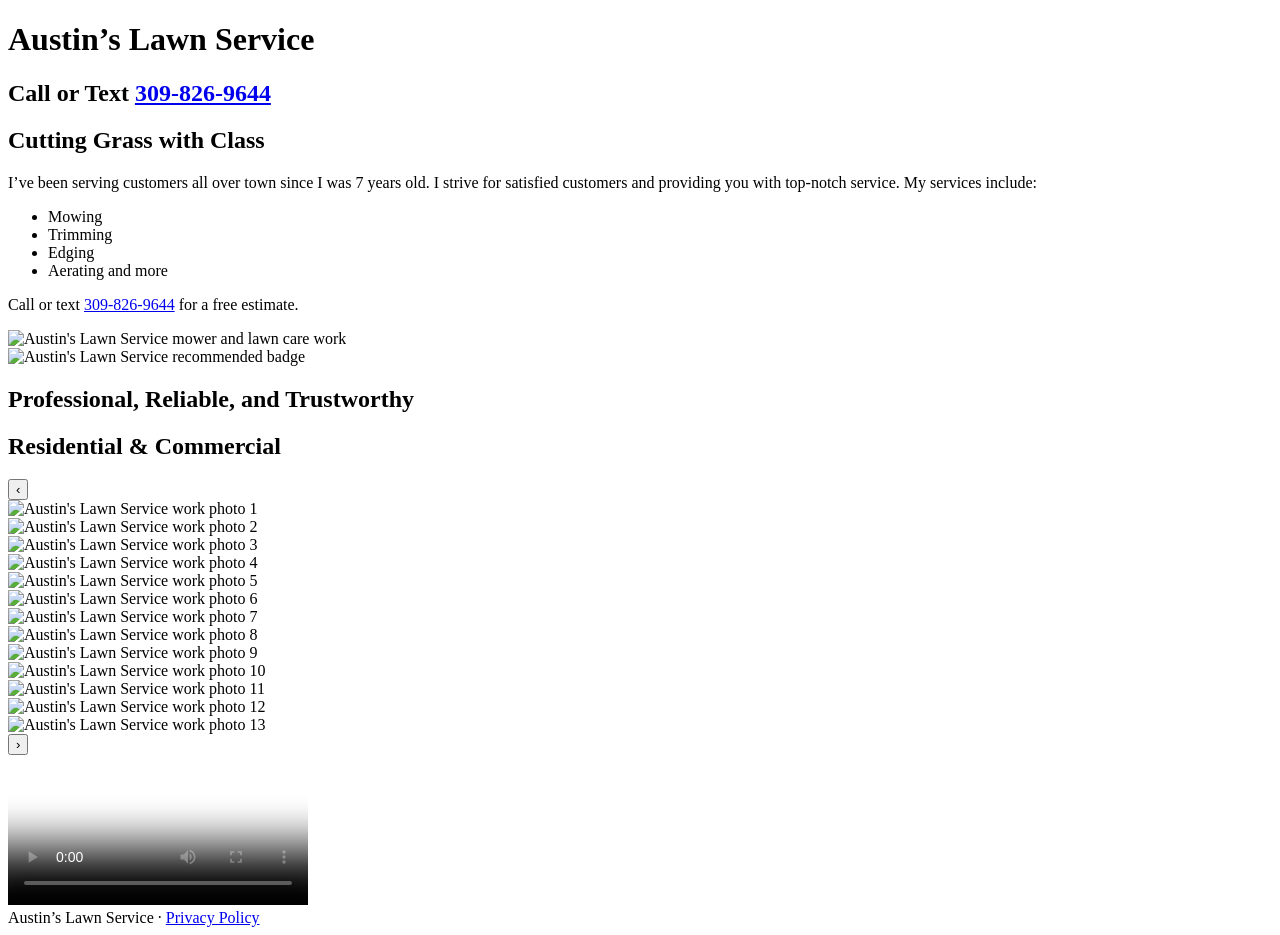
==== index.html @ 8536aaed "Move index.html from public folder to repository root" ====
<!DOCTYPE html>
<html lang="en">
<head>
  <meta charset="UTF-8">
  <meta name="viewport" content="width=device-width, initial-scale=1.0">
  <title>Austin's Lawn Service | Cutting Grass with Class</title>
  <meta name="description" content="Austin's Lawn Service offers mowing, trimming, edging, aerating, and more. Call or text 309-826-9644 for a free estimate.">
  <link rel="canonical" href="https://www.austinslawnservice.com/">
  <link rel="icon" type="image/png" sizes="32x32" href="media/cropped-AustinLawnService-512x512px-wbackground-32x32.png">
  <link rel="apple-touch-icon" href="media/cropped-AustinLawnService-512x512px-wbackground-180x180.png">
  <link rel="preconnect" href="https://fonts.googleapis.com">
  <link rel="preconnect" href="https://fonts.gstatic.com" crossorigin>
  <link href="https://fonts.googleapis.com/css2?family=Open+Sans:wght@300;400;500;600;700;800&display=swap" rel="stylesheet">
  <link rel="stylesheet" href="assets/css/styles.css">
</head>
<body>
  <div class="site-shell">
    <header class="topbar">
      <div class="topbar__inner">
        <h1>Austin’s Lawn Service</h1>
        <h2>Call or Text <a class="inline-phone" href="tel:+13098269644">309-826-9644</a></h2>
      </div>
    </header>

    <main>
      <section class="section section--green">
        <div class="container grid">
          <div class="hero-copy">
            <h1>Cutting Grass with Class</h1>
            <p>I’ve been serving customers all over town since I was 7 years old. I strive for satisfied customers and providing you with top-notch service. My services include:</p>
            <ul>
              <li>Mowing</li>
              <li>Trimming</li>
              <li>Edging</li>
              <li>Aerating and more</li>
            </ul>
            <p>Call or text <a href="sms:+13098269644">309-826-9644</a> for a free estimate.</p>
          </div>
          <div class="hero-media">
            <img src="media/austinlsheader.jpg" alt="Austin's Lawn Service mower and lawn care work" fetchpriority="high">
          </div>
        </div>
      </section>

      <section class="section section--green">
        <div class="container">
          <img class="badge" src="media/AustinLawnServiceRecommend-light-192x60px.png" alt="Austin's Lawn Service recommended badge">
          <div class="center-text">
            <h2>Professional, Reliable, and Trustworthy</h2>
            <h2>Residential &amp; Commercial</h2>
          </div>

          <div class="gallery-shell">
            <div class="carousel" data-carousel>
              <button class="carousel__button carousel__button--prev" type="button" aria-label="Previous slide">&#8249;</button>
              <div class="carousel__viewport">
                <div class="carousel__track">
            <div class="carousel__slide"><img src="media/austincit1.jpeg"alt="Austin's Lawn Service work photo 1" loading="lazy"></div>
            <div class="carousel__slide"><img src="media/austincit2.jpeg" alt="Austin's Lawn Service work photo 2" loading="lazy"></div>
            <div class="carousel__slide"><img src="media/austincitbefore.jpeg" alt="Austin's Lawn Service work photo 3" loading="lazy"></div>
            <div class="carousel__slide"><img src="media/austincitafter.jpeg" alt="Austin's Lawn Service work photo 4" loading="lazy"></div>
            <div class="carousel__slide"><img src="media/austincitditch.jpeg" alt="Austin's Lawn Service work photo 5" loading="lazy"></div>
            <div class="carousel__slide"><img src="media/austincitmow.jpeg" alt="Austin's Lawn Service work photo 6" loading="lazy"></div>
            <div class="carousel__slide"><img src="media/austinlshead.jpg" alt="Austin's Lawn Service work photo 7" loading="lazy"></div>
            <div class="carousel__slide"><img src="media/austinlsfront.jpg" alt="Austin's Lawn Service work photo 8" loading="lazy"></div>
            <div class="carousel__slide"><img src="media/austinlsback.jpg" alt="Austin's Lawn Service work photo 9" loading="lazy"></div>
            <div class="carousel__slide"><img src="media/austintootall.jpeg" alt="Austin's Lawn Service work photo 10" loading="lazy"></div>
            <div class="carousel__slide"><img src="media/austintootalltwo.jpeg" alt="Austin's Lawn Service work photo 11" loading="lazy"></div>
            <div class="carousel__slide"><img src="media/austinbeforepatch.jpeg" alt="Austin's Lawn Service work photo 12" loading="lazy"></div>
            <div class="carousel__slide"><img src="media/austinafterpatch.jpeg" alt="Austin's Lawn Service work photo 13" loading="lazy"></div>
                </div>
              </div>
              <button class="carousel__button carousel__button--next" type="button" aria-label="Next slide">&#8250;</button>
              <div class="carousel__dots" aria-label="Carousel navigation"></div>
            </div>

            <div class="video-wrap">
              <video controls preload="metadata" poster="media/IMG_0356.jpeg">
                <source src="media/AustinReady.mp4" type="video/mp4">
                Your browser does not support the video tag.
              </video>
            </div>
          </div>
        </div>
      </section>
    </main>

    <footer class="footer">
      <div class="container">
        Austin’s Lawn Service &middot; <a href="privacy.html">Privacy Policy</a>
      </div>
    </footer>
  </div>

  <script src="assets/js/site.js"></script>
</body>
</html>
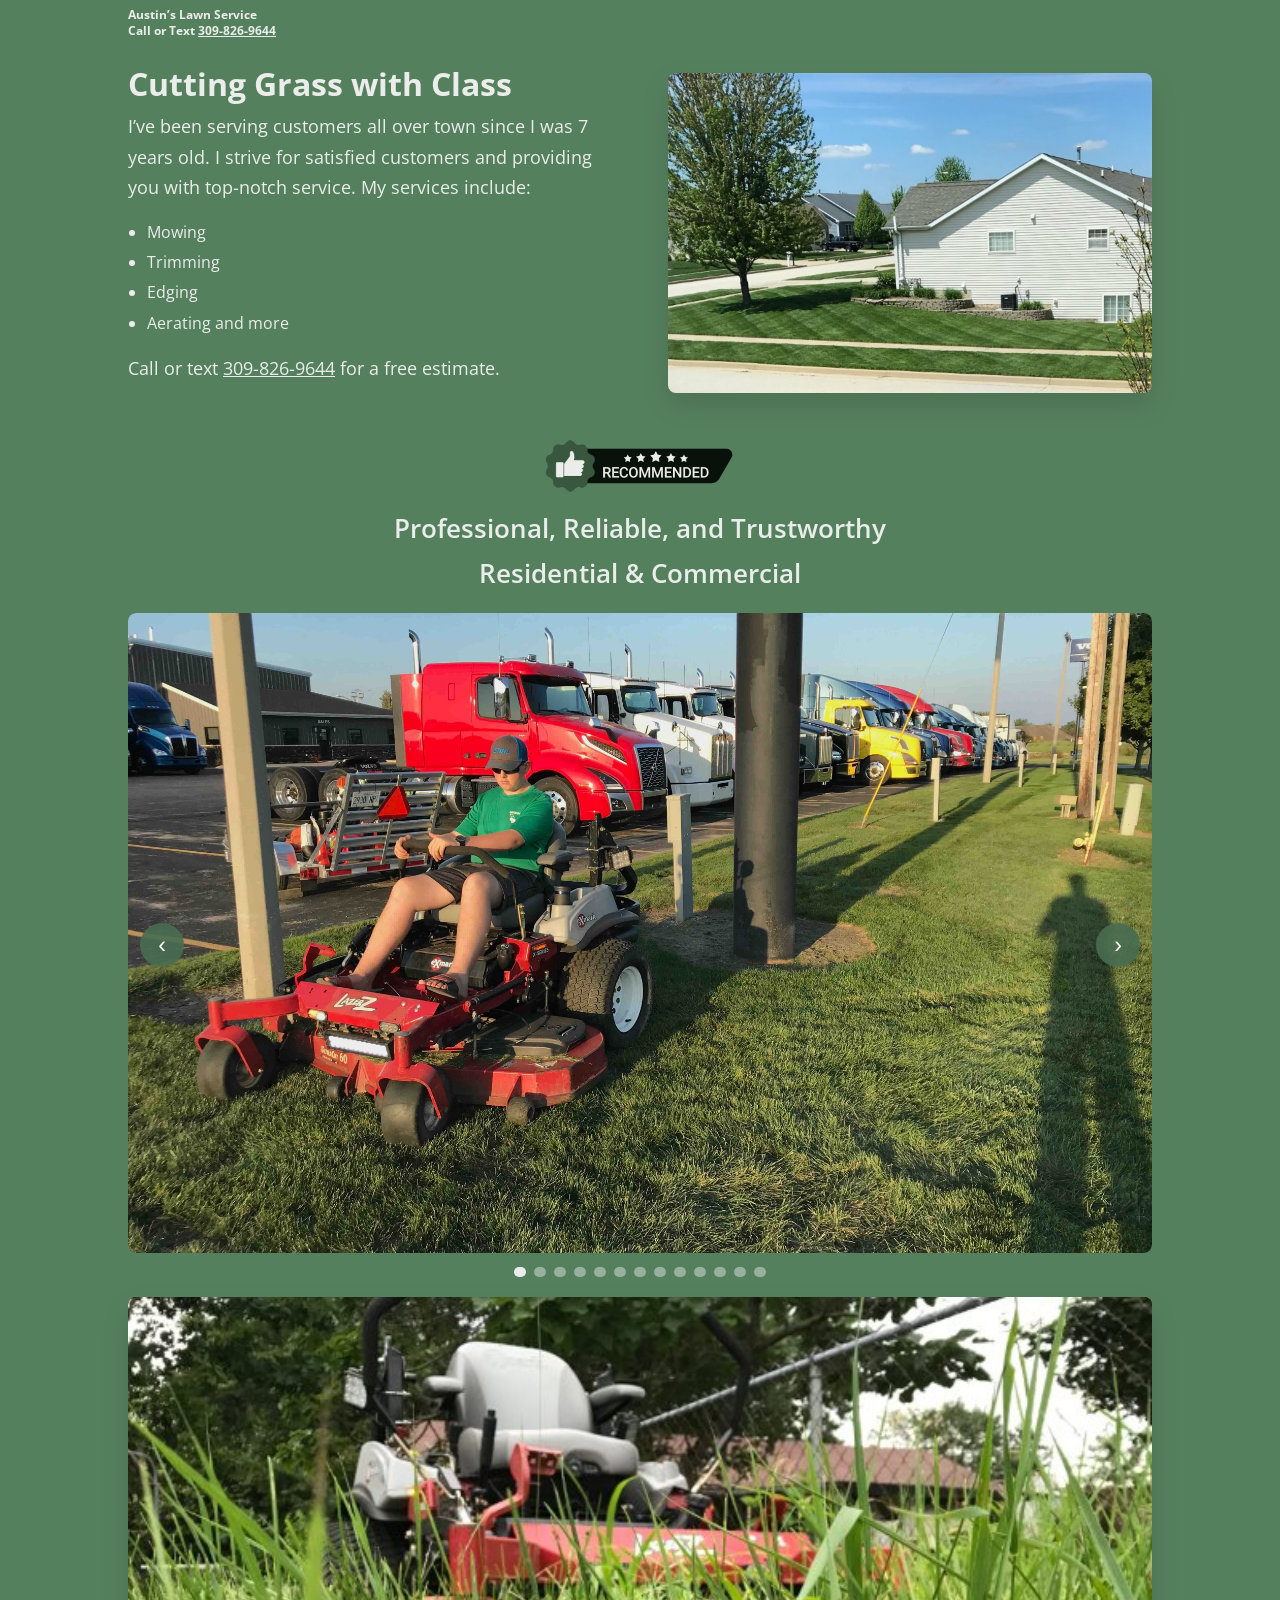
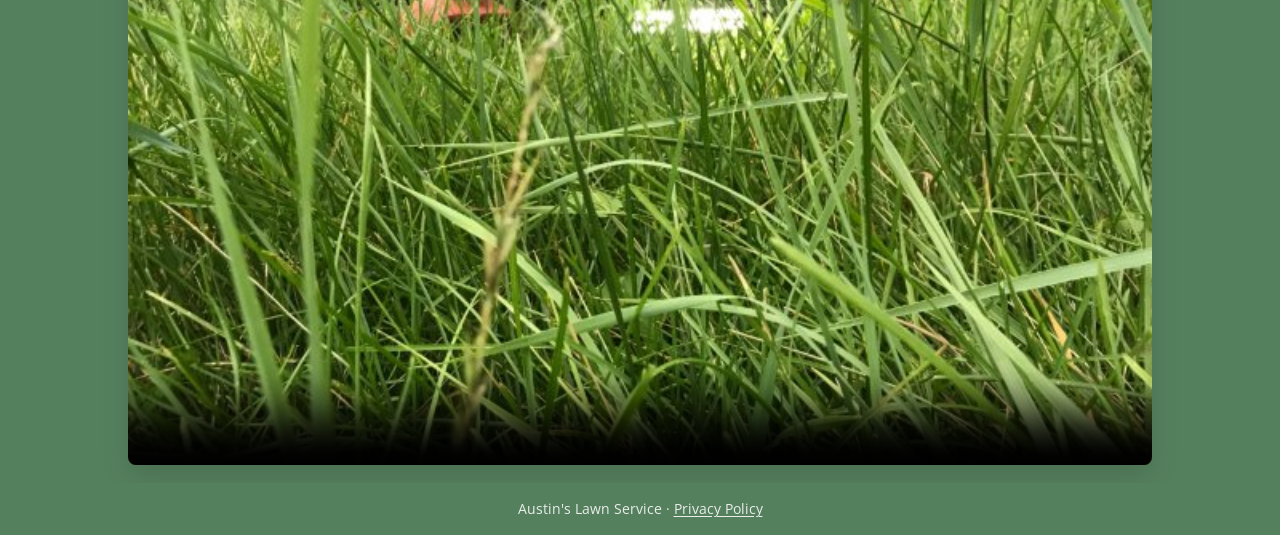
==== commit 1a3f29f9: "Update URL references in index.html for root location - all resources in public folder" ====
--- a/index.html
+++ b/index.html
@@ -6,12 +6,12 @@
   <title>Austin's Lawn Service | Cutting Grass with Class</title>
   <meta name="description" content="Austin's Lawn Service offers mowing, trimming, edging, aerating, and more. Call or text 309-826-9644 for a free estimate.">
   <link rel="canonical" href="https://www.austinslawnservice.com/">
-  <link rel="icon" type="image/png" sizes="32x32" href="media/cropped-AustinLawnService-512x512px-wbackground-32x32.png">
-  <link rel="apple-touch-icon" href="media/cropped-AustinLawnService-512x512px-wbackground-180x180.png">
+  <link rel="icon" type="image/png" sizes="32x32" href="public/media/cropped-AustinLawnService-512x512px-wbackground-32x32.png">
+  <link rel="apple-touch-icon" href="public/media/cropped-AustinLawnService-512x512px-wbackground-180x180.png">
   <link rel="preconnect" href="https://fonts.googleapis.com">
   <link rel="preconnect" href="https://fonts.gstatic.com" crossorigin>
   <link href="https://fonts.googleapis.com/css2?family=Open+Sans:wght@300;400;500;600;700;800&display=swap" rel="stylesheet">
-  <link rel="stylesheet" href="assets/css/styles.css">
+  <link rel="stylesheet" href="public/assets/css/styles.css">
 </head>
 <body>
   <div class="site-shell">
@@ -37,14 +37,14 @@
             <p>Call or text <a href="sms:+13098269644">309-826-9644</a> for a free estimate.</p>
           </div>
           <div class="hero-media">
-            <img src="media/austinlsheader.jpg" alt="Austin's Lawn Service mower and lawn care work" fetchpriority="high">
+            <img src="public/media/austinlsheader.jpg" alt="Austin's Lawn Service mower and lawn care work" fetchpriority="high">
           </div>
         </div>
       </section>
 
       <section class="section section--green">
         <div class="container">
-          <img class="badge" src="media/AustinLawnServiceRecommend-light-192x60px.png" alt="Austin's Lawn Service recommended badge">
+          <img class="badge" src="public/media/AustinLawnServiceRecommend-light-192x60px.png" alt="Austin's Lawn Service recommended badge">
           <div class="center-text">
             <h2>Professional, Reliable, and Trustworthy</h2>
             <h2>Residential &amp; Commercial</h2>
@@ -55,19 +55,19 @@
               <button class="carousel__button carousel__button--prev" type="button" aria-label="Previous slide">&#8249;</button>
               <div class="carousel__viewport">
                 <div class="carousel__track">
-            <div class="carousel__slide"><img src="media/austincit1.jpeg"alt="Austin's Lawn Service work photo 1" loading="lazy"></div>
-            <div class="carousel__slide"><img src="media/austincit2.jpeg" alt="Austin's Lawn Service work photo 2" loading="lazy"></div>
-            <div class="carousel__slide"><img src="media/austincitbefore.jpeg" alt="Austin's Lawn Service work photo 3" loading="lazy"></div>
-            <div class="carousel__slide"><img src="media/austincitafter.jpeg" alt="Austin's Lawn Service work photo 4" loading="lazy"></div>
-            <div class="carousel__slide"><img src="media/austincitditch.jpeg" alt="Austin's Lawn Service work photo 5" loading="lazy"></div>
-            <div class="carousel__slide"><img src="media/austincitmow.jpeg" alt="Austin's Lawn Service work photo 6" loading="lazy"></div>
-            <div class="carousel__slide"><img src="media/austinlshead.jpg" alt="Austin's Lawn Service work photo 7" loading="lazy"></div>
-            <div class="carousel__slide"><img src="media/austinlsfront.jpg" alt="Austin's Lawn Service work photo 8" loading="lazy"></div>
-            <div class="carousel__slide"><img src="media/austinlsback.jpg" alt="Austin's Lawn Service work photo 9" loading="lazy"></div>
-            <div class="carousel__slide"><img src="media/austintootall.jpeg" alt="Austin's Lawn Service work photo 10" loading="lazy"></div>
-            <div class="carousel__slide"><img src="media/austintootalltwo.jpeg" alt="Austin's Lawn Service work photo 11" loading="lazy"></div>
-            <div class="carousel__slide"><img src="media/austinbeforepatch.jpeg" alt="Austin's Lawn Service work photo 12" loading="lazy"></div>
-            <div class="carousel__slide"><img src="media/austinafterpatch.jpeg" alt="Austin's Lawn Service work photo 13" loading="lazy"></div>
+            <div class="carousel__slide"><img src="public/media/austincit1.jpeg"alt="Austin's Lawn Service work photo 1" loading="lazy"></div>
+            <div class="carousel__slide"><img src="public/media/austincit2.jpeg" alt="Austin's Lawn Service work photo 2" loading="lazy"></div>
+            <div class="carousel__slide"><img src="public/media/austincitbefore.jpeg" alt="Austin's Lawn Service work photo 3" loading="lazy"></div>
+            <div class="carousel__slide"><img src="public/media/austincitafter.jpeg" alt="Austin's Lawn Service work photo 4" loading="lazy"></div>
+            <div class="carousel__slide"><img src="public/media/austincitditch.jpeg" alt="Austin's Lawn Service work photo 5" loading="lazy"></div>
+            <div class="carousel__slide"><img src="public/media/austincitmow.jpeg" alt="Austin's Lawn Service work photo 6" loading="lazy"></div>
+            <div class="carousel__slide"><img src="public/media/austinlshead.jpg" alt="Austin's Lawn Service work photo 7" loading="lazy"></div>
+            <div class="carousel__slide"><img src="public/media/austinlsfront.jpg" alt="Austin's Lawn Service work photo 8" loading="lazy"></div>
+            <div class="carousel__slide"><img src="public/media/austinlsback.jpg" alt="Austin's Lawn Service work photo 9" loading="lazy"></div>
+            <div class="carousel__slide"><img src="public/media/austintootall.jpeg" alt="Austin's Lawn Service work photo 10" loading="lazy"></div>
+            <div class="carousel__slide"><img src="public/media/austintootalltwo.jpeg" alt="Austin's Lawn Service work photo 11" loading="lazy"></div>
+            <div class="carousel__slide"><img src="public/media/austinbeforepatch.jpeg" alt="Austin's Lawn Service work photo 12" loading="lazy"></div>
+            <div class="carousel__slide"><img src="public/media/austinafterpatch.jpeg" alt="Austin's Lawn Service work photo 13" loading="lazy"></div>
                 </div>
               </div>
               <button class="carousel__button carousel__button--next" type="button" aria-label="Next slide">&#8250;</button>
@@ -75,8 +75,8 @@
             </div>
 
             <div class="video-wrap">
-              <video controls preload="metadata" poster="media/IMG_0356.jpeg">
-                <source src="media/AustinReady.mp4" type="video/mp4">
+              <video controls preload="metadata" poster="public/media/IMG_0356.jpeg">
+                <source src="public/media/AustinReady.mp4" type="video/mp4">
                 Your browser does not support the video tag.
               </video>
             </div>
@@ -87,11 +87,11 @@
 
     <footer class="footer">
       <div class="container">
-        Austin’s Lawn Service &middot; <a href="privacy.html">Privacy Policy</a>
+        Austin's Lawn Service &middot; <a href="public/privacy.html">Privacy Policy</a>
       </div>
     </footer>
   </div>
 
-  <script src="assets/js/site.js"></script>
+  <script src="public/assets/js/site.js"></script>
 </body>
 </html>
--- a/public/assets/css/styles.css
+++ b/public/assets/css/styles.css
@@ -0,0 +1,230 @@
+:root{
+  --brand-green:#55805e;
+  --brand-green-dark:#496d51;
+  --brand-cream:#eaedea;
+  --text:#4d4d4d;
+  --white:#ffffff;
+  --max-width:1080px;
+  --shadow:0 12px 28px rgba(0,0,0,.12);
+  --radius:8px;
+}
+
+*{box-sizing:border-box}
+html{scroll-behavior:smooth}
+body{
+  margin:0;
+  font-family:"Open Sans", Arial, sans-serif;
+  color:var(--text);
+  background:var(--brand-green);
+  line-height:1.7;
+}
+img,video{max-width:100%;height:auto;display:block}
+a{color:inherit}
+.site-shell{background:var(--white); min-height:100vh}
+.topbar{
+  background:var(--brand-green);
+  color:var(--brand-cream);
+  border-bottom:1px solid var(--brand-green);
+}
+.topbar__inner,
+.container{
+  width:min(80%, var(--max-width));
+  margin:0 auto;
+}
+.topbar__inner{
+  padding:.45rem 0;
+  font-size:12px;
+  font-weight:700;
+  line-height:1.35;
+}
+.topbar__inner h1,
+.topbar__inner h2{
+  margin:0;
+  color:var(--brand-cream);
+  font-size:inherit;
+  font-weight:inherit;
+}
+.section{
+  padding:18px 0;
+}
+.section--green{
+  background:var(--brand-green);
+  color:var(--brand-cream);
+}
+.grid{
+  display:grid;
+  grid-template-columns:1fr 1fr;
+  gap:5.5%;
+  align-items:center;
+}
+.hero-copy h1,
+.section-title{
+  margin:0 0 10px;
+  color:var(--brand-cream);
+  font-size:2rem;
+  line-height:1.1;
+  font-weight:700;
+}
+.hero-copy p{
+  margin:0 0 1rem;
+  font-size:18px;
+}
+.hero-copy ul{
+  margin:0 0 1rem 1.2rem;
+  padding:0;
+}
+.hero-copy li{margin:.2rem 0}
+.hero-media img,
+.video-wrap video,
+.privacy-card{
+  border-radius:var(--radius);
+  box-shadow:var(--shadow);
+}
+.badge{
+  display:block;
+  margin:0 auto 10px;
+  max-width:192px;
+}
+.center-text{
+  text-align:center;
+}
+.center-text h2{
+  margin:0;
+  color:var(--brand-cream);
+  font-size:1.65rem;
+  font-weight:600;
+}
+.gallery-shell{
+  margin-top:18px;
+}
+.carousel{
+  position:relative;
+  overflow:hidden;
+}
+.carousel__viewport{
+  position:relative;
+  z-index:0;
+  overflow:hidden;
+  border-radius:var(--radius);
+}
+.carousel__track{
+  display:flex;
+  transition:transform .35s ease;
+  will-change:transform;
+}
+.carousel__slide{
+  min-width:100%;
+  padding:0;
+}
+.carousel__slide img{
+  width:100%;
+  aspect-ratio:16 / 10;
+  object-fit:cover;
+  border-radius:var(--radius);
+  box-shadow:var(--shadow);
+}
+.carousel__button{
+  position:absolute;
+  top:50%;
+  transform:translateY(-50%);
+  z-index:2;
+  border:none;
+  background:rgba(73,109,81,.9);
+  color:#fff;
+  width:44px;
+  height:44px;
+  border-radius:999px;
+  cursor:pointer;
+  font-size:1.45rem;
+  line-height:1;
+  box-shadow:var(--shadow);
+}
+.carousel__button:hover{background:rgba(73,109,81,1)}
+.carousel__button--prev{left:12px}
+.carousel__button--next{right:12px}
+.carousel__dots{
+  display:flex;
+  justify-content:center;
+  gap:8px;
+  margin-top:14px;
+  flex-wrap:wrap;
+}
+.carousel__dot{
+  width:10px;
+  height:10px;
+  border-radius:999px;
+  border:none;
+  background:rgba(234,237,234,.45);
+  cursor:pointer;
+}
+.carousel__dot.is-active{background:var(--brand-cream)}
+.video-wrap{
+  margin-top:20px;
+}
+.video-wrap video{
+  width:100%;
+  background:#000;
+}
+.footer{
+  background:var(--brand-green);
+  color:var(--brand-cream);
+  padding:14px 0;
+  text-align:center;
+  font-size:14px;
+}
+.footer a{
+  color:var(--brand-cream);
+  text-decoration:underline;
+  text-underline-offset:2px;
+}
+.privacy-main{
+  background:var(--brand-green);
+  padding:20px 0 28px;
+}
+.privacy-card{
+  background:var(--brand-green);
+  color:var(--brand-cream);
+  padding:24px;
+}
+.privacy-card h1{
+  color:var(--brand-cream);
+  font-size:2rem;
+  line-height:1.1;
+  margin:0 0 1rem;
+}
+.privacy-card h2{
+  color:var(--brand-cream);
+  font-size:1.25rem;
+  margin:1.5rem 0 .5rem;
+  font-weight:600;
+}
+.privacy-card p{
+  margin:.6rem 0 1rem;
+}
+.privacy-card a{
+  color:var(--brand-cream);
+  text-decoration:underline;
+}
+.privacy-card ul{
+  margin:0 0 1rem 1.25rem;
+}
+.inline-phone{
+  white-space:nowrap;
+}
+@media (max-width: 980px){
+  .topbar__inner,.container{width:min(92%, var(--max-width))}
+  .grid{grid-template-columns:1fr; gap:24px}
+  .hero-copy h1{font-size:1.8rem}
+  .hero-copy p{font-size:16px}
+  .center-text h2{font-size:1.45rem}
+}
+@media (max-width: 640px){
+  .topbar__inner{font-size:13px}
+  .hero-copy h1,.privacy-card h1{font-size:1.65rem}
+  .section{padding:12px 0}
+  .carousel__button{
+    width:38px;
+    height:38px;
+    font-size:1.2rem;
+  }
+}
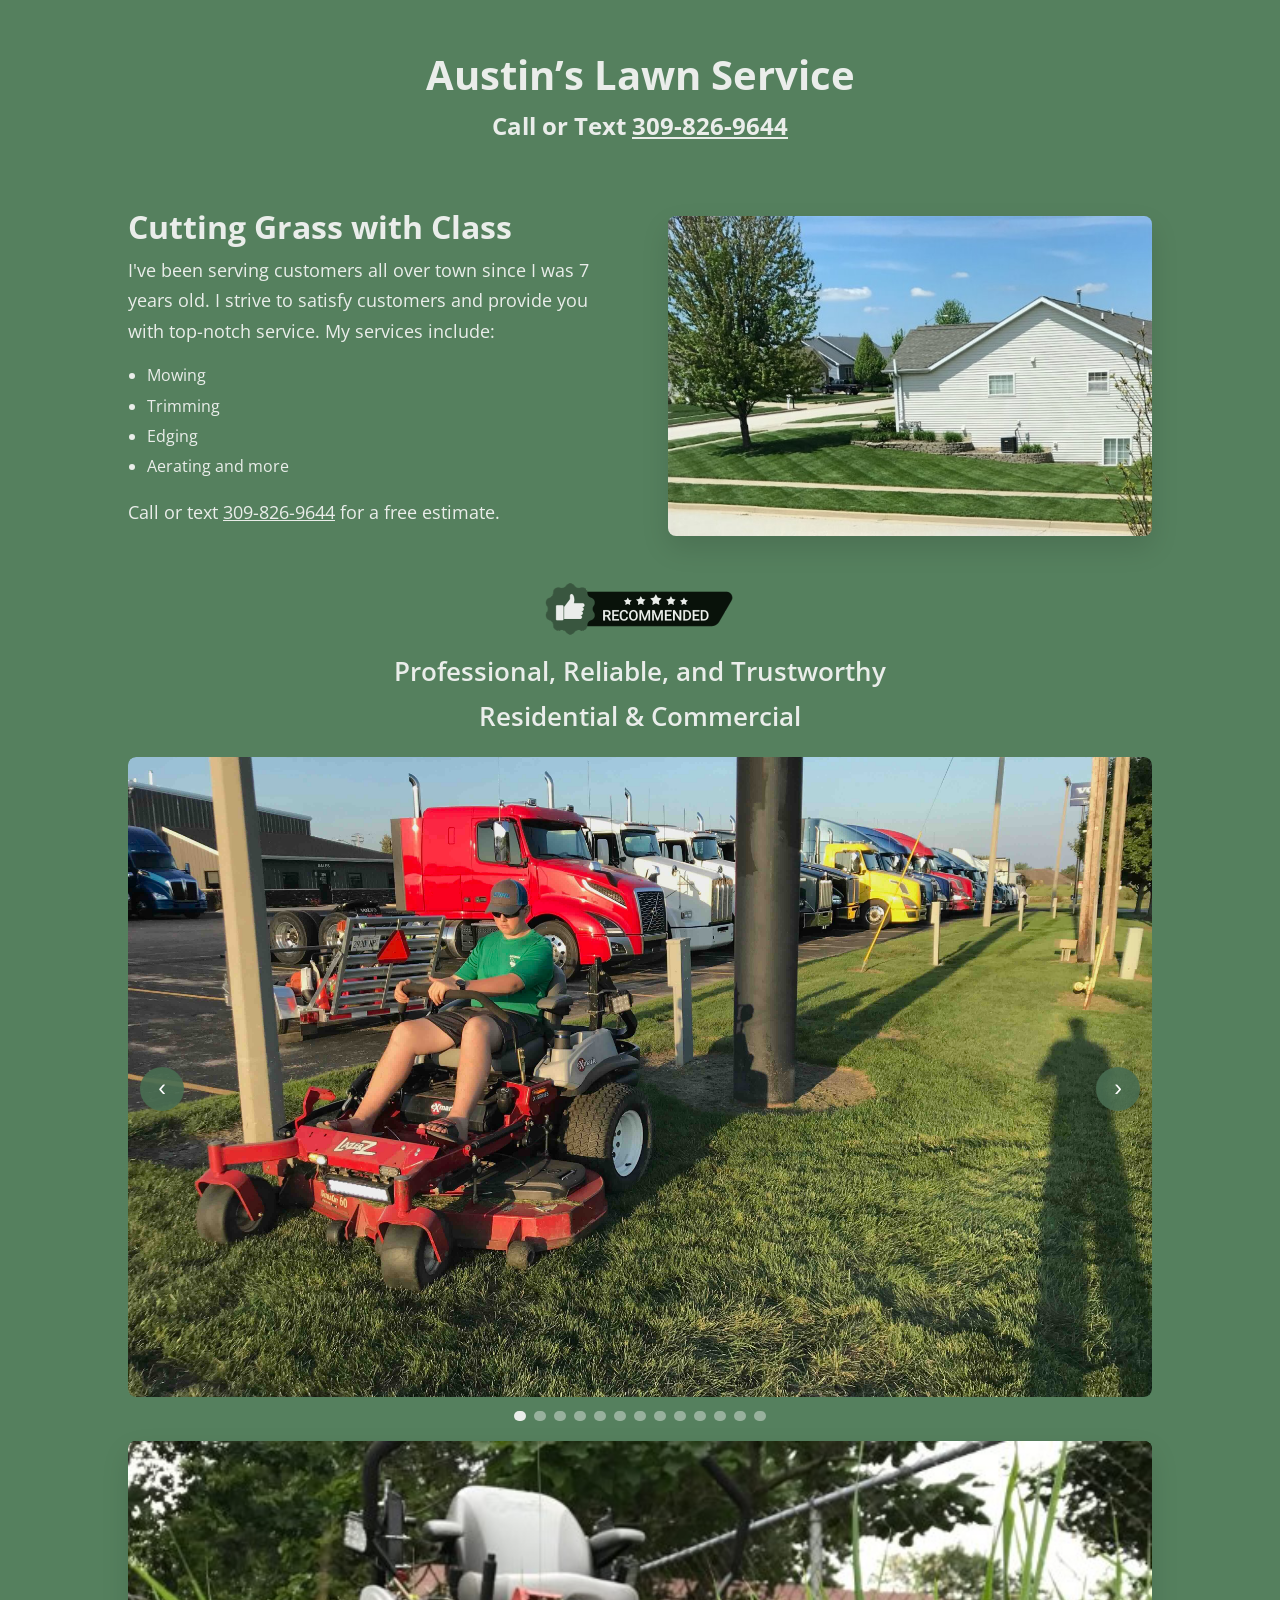
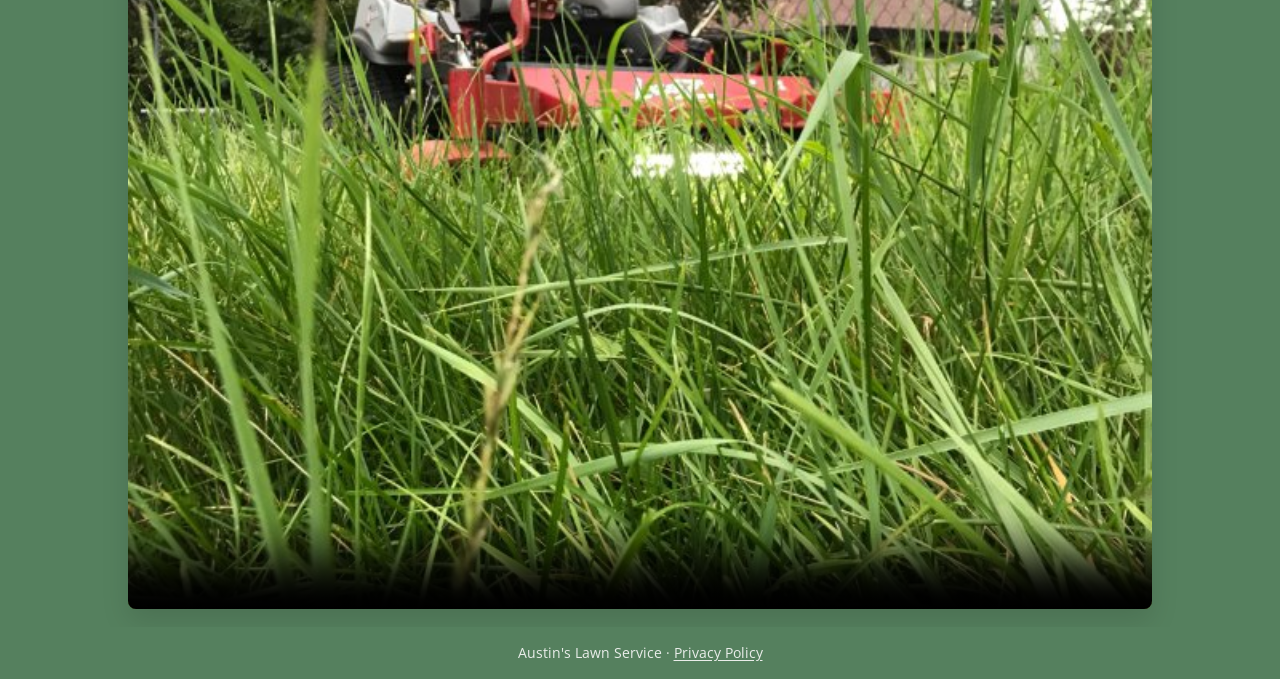
==== commit 8a8c77ba: "Fix grammar in hero copy - parallel structure for consistency" ====
--- a/index.html
+++ b/index.html
@@ -27,7 +27,7 @@
         <div class="container grid">
           <div class="hero-copy">
             <h1>Cutting Grass with Class</h1>
-            <p>I’ve been serving customers all over town since I was 7 years old. I strive for satisfied customers and providing you with top-notch service. My services include:</p>
+            <p>I've been serving customers all over town since I was 7 years old. I strive to satisfy customers and provide you with top-notch service. My services include:</p>
             <ul>
               <li>Mowing</li>
               <li>Trimming</li>
--- a/public/assets/css/styles.css
+++ b/public/assets/css/styles.css
@@ -32,10 +32,11 @@
   margin:0 auto;
 }
 .topbar__inner{
-  padding:.45rem 0;
-  font-size:12px;
+  padding:3rem 0;
+  font-size:18px;
   font-weight:700;
   line-height:1.35;
+  text-align:center;
 }
 .topbar__inner h1,
 .topbar__inner h2{
@@ -43,6 +44,13 @@
   color:var(--brand-cream);
   font-size:inherit;
   font-weight:inherit;
+}
+.topbar__inner h1{
+  font-size:2.5rem;
+  margin-bottom:0.5rem;
+}
+.topbar__inner h2{
+  font-size:1.5rem;
 }
 .section{
   padding:18px 0;
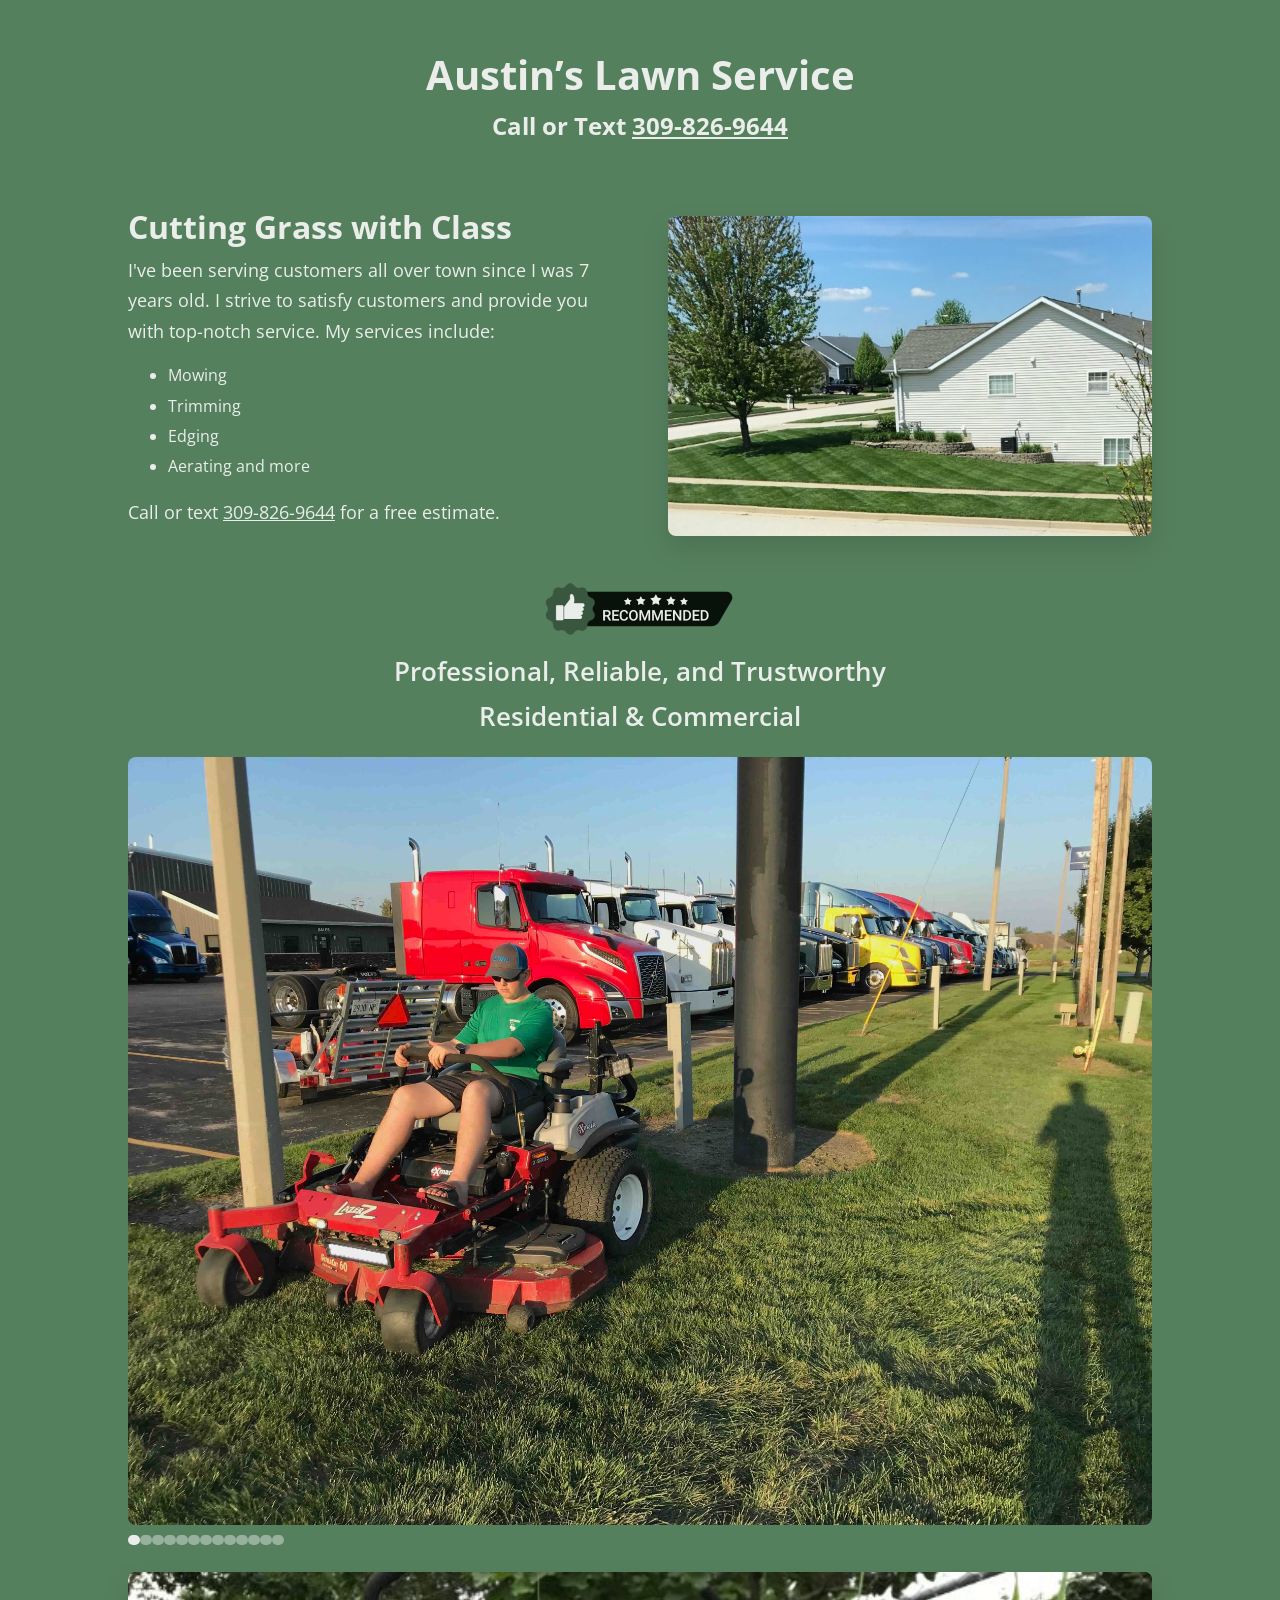
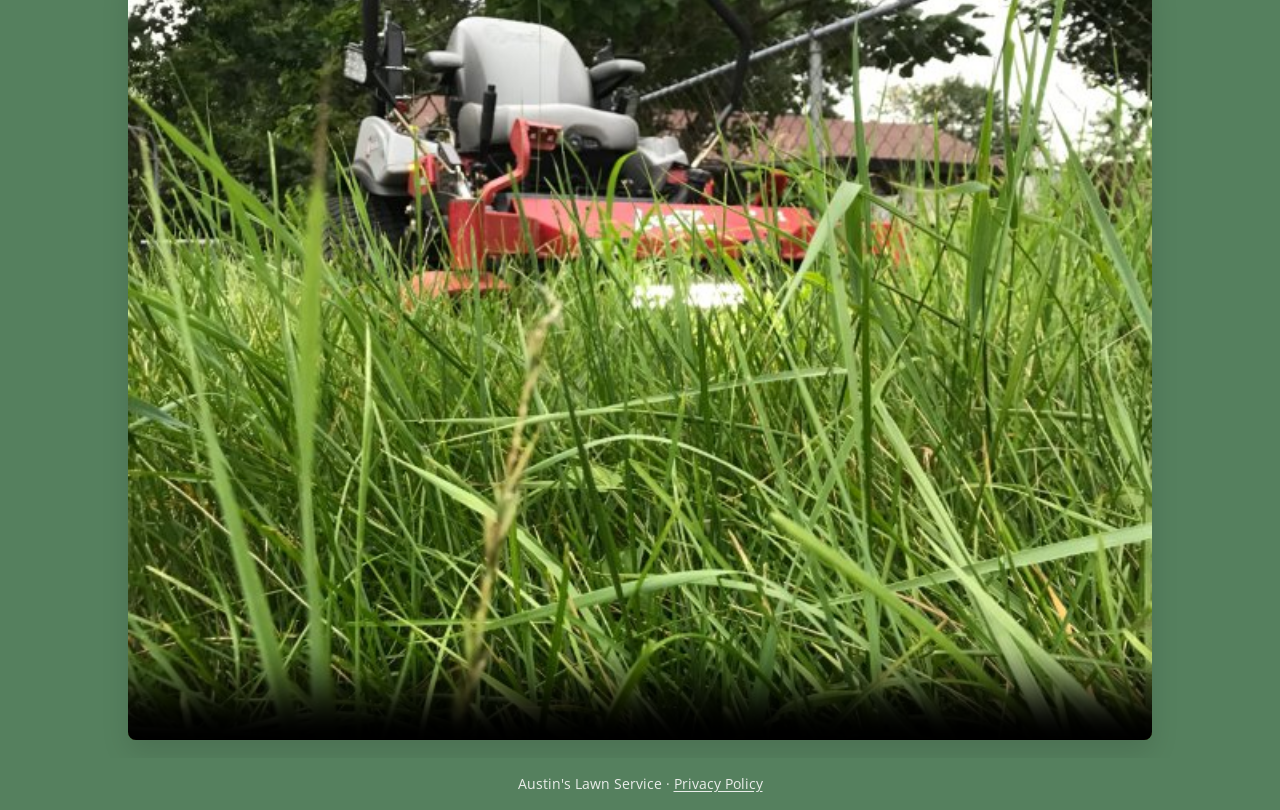
==== commit 536988c1: "Remove carousel arrow controls" ====
--- a/index.html
+++ b/index.html
@@ -52,7 +52,6 @@
 
           <div class="gallery-shell">
             <div class="carousel" data-carousel>
-              <button class="carousel__button carousel__button--prev" type="button" aria-label="Previous slide">&#8249;</button>
               <div class="carousel__viewport">
                 <div class="carousel__track">
             <div class="carousel__slide"><img src="public/media/austincit1.jpeg"alt="Austin's Lawn Service work photo 1" loading="lazy"></div>
@@ -70,7 +69,6 @@
             <div class="carousel__slide"><img src="public/media/austinafterpatch.jpeg" alt="Austin's Lawn Service work photo 13" loading="lazy"></div>
                 </div>
               </div>
-              <button class="carousel__button carousel__button--next" type="button" aria-label="Next slide">&#8250;</button>
               <div class="carousel__dots" aria-label="Carousel navigation"></div>
             </div>
 
--- a/public/assets/css/styles.css
+++ b/public/assets/css/styles.css
@@ -9,6 +9,22 @@
   --radius:8px;
 }
 
+@keyframes fadeInUp {
+  from {
+    opacity: 0;
+    transform: translateY(20px);
+  }
+  to {
+    opacity: 1;
+    transform: translateY(0);
+  }
+}
+
+@keyframes gentlePulse {
+  0%, 100% { transform: scale(1); }
+  50% { transform: scale(1.02); }
+}
+
 *{box-sizing:border-box}
 html{scroll-behavior:smooth}
 body{
@@ -37,6 +53,7 @@
   font-weight:700;
   line-height:1.35;
   text-align:center;
+  animation: fadeInUp 1s ease-out;
 }
 .topbar__inner h1,
 .topbar__inner h2{
@@ -48,8 +65,10 @@
 .topbar__inner h1{
   font-size:2.5rem;
   margin-bottom:0.5rem;
+  animation: fadeInUp 1.2s ease-out 0.2s both;
 }
 .topbar__inner h2{
+  animation: fadeInUp 1.2s ease-out 0.4s both;
   font-size:1.5rem;
 }
 .section{
@@ -72,10 +91,13 @@
   font-size:2rem;
   line-height:1.1;
   font-weight:700;
+  animation: fadeInUp 1.2s ease-out 0.6s both;
 }
 .hero-copy p{
   margin:0 0 1rem;
   font-size:18px;
+  animation: fadeInUp 1s ease-out 0.8s both;
+}
 }
 .hero-copy ul{
   margin:0 0 1rem 1.2rem;
@@ -87,11 +109,21 @@
 .privacy-card{
   border-radius:var(--radius);
   box-shadow:var(--shadow);
+  transition: box-shadow 0.3s ease, transform 0.3s ease;
+}
+.hero-media img:hover,
+.video-wrap video:hover{
+  box-shadow: 0 16px 32px rgba(0,0,0,.15);
+  transform: translateY(-2px);
 }
 .badge{
   display:block;
   margin:0 auto 10px;
   max-width:192px;
+  transition: transform 0.3s ease;
+}
+.badge:hover{
+  transform: scale(1.05);
 }
 .center-text{
   text-align:center;
@@ -126,30 +158,16 @@
 }
 .carousel__slide img{
   width:100%;
+  transition: transform 0.3s ease;
+}
+.carousel__slide img:hover{
+  transform: scale(1.02);
+}
   aspect-ratio:16 / 10;
   object-fit:cover;
   border-radius:var(--radius);
   box-shadow:var(--shadow);
 }
-.carousel__button{
-  position:absolute;
-  top:50%;
-  transform:translateY(-50%);
-  z-index:2;
-  border:none;
-  background:rgba(73,109,81,.9);
-  color:#fff;
-  width:44px;
-  height:44px;
-  border-radius:999px;
-  cursor:pointer;
-  font-size:1.45rem;
-  line-height:1;
-  box-shadow:var(--shadow);
-}
-.carousel__button:hover{background:rgba(73,109,81,1)}
-.carousel__button--prev{left:12px}
-.carousel__button--next{right:12px}
 .carousel__dots{
   display:flex;
   justify-content:center;
@@ -230,9 +248,4 @@
   .topbar__inner{font-size:13px}
   .hero-copy h1,.privacy-card h1{font-size:1.65rem}
   .section{padding:12px 0}
-  .carousel__button{
-    width:38px;
-    height:38px;
-    font-size:1.2rem;
-  }
-}
+}
